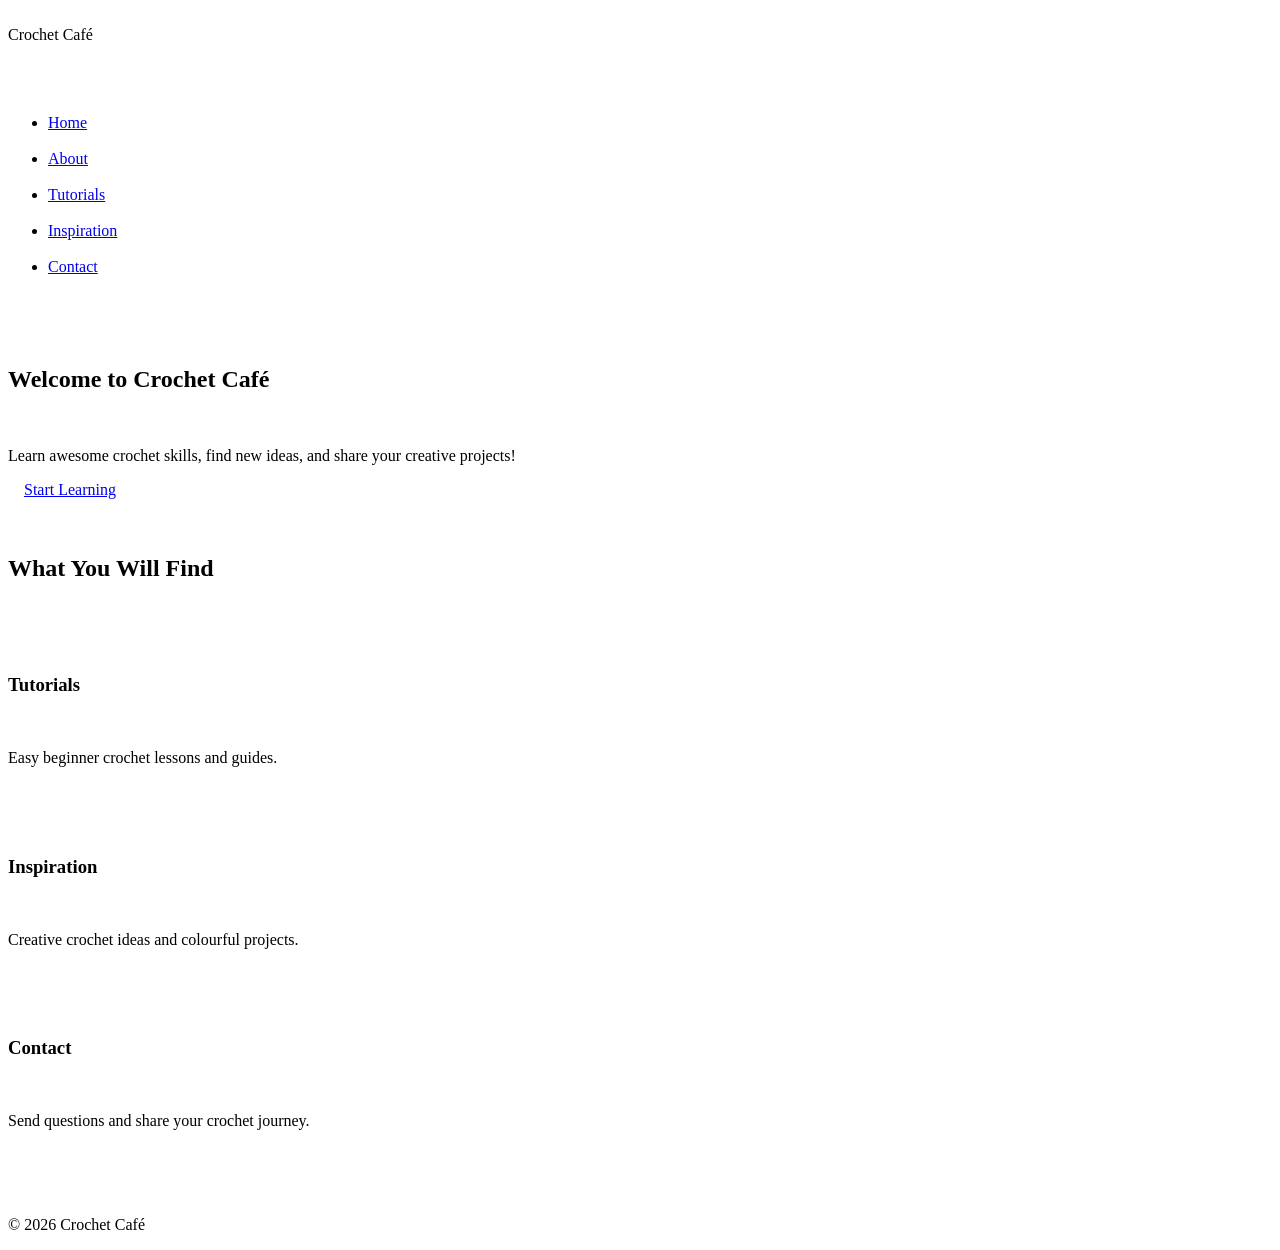
==== index.html @ 3f3b4697 "Update index.html" ====
<!DOCTYPE html>
<html lang="en">
<head>
<meta charset="UTF-8">
  <meta name="viewport" content="width=device-width, initial-scale=1.0">
<title>Crochet Café - Home</title>
<link rel="stylesheet" href="css/style.css">
</head>

<body>
<header>
    <div id="logo"> Crochet Café</div>
    <nav>
        <ul class="nav-links">
            <li><a href="index.html">Home</a></li>
            <li><a href="about.html">About</a></li>
            <li><a href="tutorials.html">Tutorials</a></li>
            <li><a href="inspiration.html">Inspiration</a></li>
            <li><a href="contact.html">Contact</a></li>
     </ul>
    </nav>
</header>
<section class="hero-section">
    <h1>Welcome to Crochet Café</h1>
    <p>Learn awesome crochet skills, find new ideas, and share your creative projects!</p>
    <a href="tutorials.html" class="cta-btn">Start Learning</a>
</section>
<section class="main-content">
    <div class="wrapper">
        <h2>What You Will Find</h2>
        <div class="services-grid">
            <div class="box">
                <h3>Tutorials</h3>
                <p>Easy beginner crochet lessons and guides.</p>
            </div>
            <div class="box">
                <h3>Inspiration</h3>
                <p>Creative crochet ideas and colourful projects.</p>
            </div>
            <div class="box">
                <h3>Contact</h3>
                <p>Send questions and share your crochet journey.</p>
 </div>
 </div>
</div>
</section>
<footer>
    <p>&copy; 2026 Crochet Café </p>
</footer>
</body>
</html>
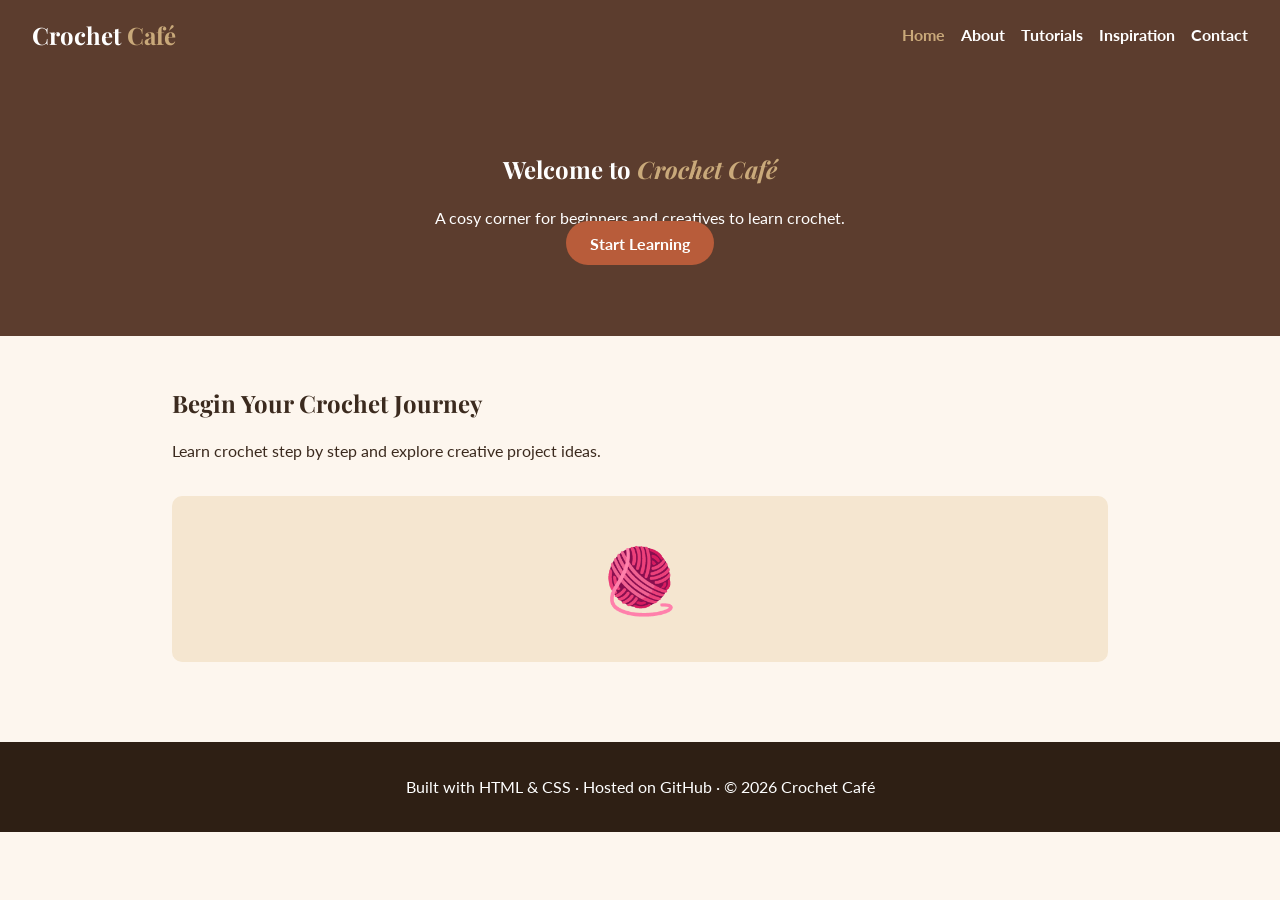
==== commit 4d32877b: "Update index.html" ====
--- a/index.html
+++ b/index.html
@@ -2,52 +2,40 @@
 <html lang="en">
 <head>
 <meta charset="UTF-8">
-  <meta name="viewport" content="width=device-width, initial-scale=1.0">
-<title>Crochet Café - Home</title>
-<link rel="stylesheet" href="css/style.css">
+<meta name="viewport" content="width=device-width, initial-scale=1.0">
+<title>Home - Crochet Café</title>
+<link href="https://fonts.googleapis.com/css2?family=Playfair+Display&family=Lato&display=swap" rel="stylesheet">
+<link rel="stylesheet" href="style.css">
 </head>
+<body>
 
-<body>
-<header>
-    <div id="logo"> Crochet Café</div>
-    <nav>
-        <ul class="nav-links">
-            <li><a href="index.html">Home</a></li>
-            <li><a href="about.html">About</a></li>
-            <li><a href="tutorials.html">Tutorials</a></li>
-            <li><a href="inspiration.html">Inspiration</a></li>
-            <li><a href="contact.html">Contact</a></li>
-     </ul>
-    </nav>
+<nav>
+<h1>Crochet <span>Café</span></h1>
+<ul>
+<li><a href="index.html" class="active">Home</a></li>
+<li><a href="about.html">About</a></li>
+<li><a href="tutorial.html">Tutorials</a></li>
+<li><a href="inspiration.html">Inspiration</a></li>
+<li><a href="contact.html">Contact</a></li>
+</ul>
+</nav>
+
+<header class="hero">
+<h2>Welcome to <em>Crochet Café</em></h2>
+<p>A cosy corner for beginners and creatives to learn crochet.</p>
+<a href="tutorial.html" class="btn">Start Learning</a>
 </header>
-<section class="hero-section">
-    <h1>Welcome to Crochet Café</h1>
-    <p>Learn awesome crochet skills, find new ideas, and share your creative projects!</p>
-    <a href="tutorials.html" class="cta-btn">Start Learning</a>
+
+<section>
+<h2>Begin Your Crochet Journey</h2>
+<p>Learn crochet step by step and explore creative project ideas.</p>
+<aside>🧶</aside>
 </section>
-<section class="main-content">
-    <div class="wrapper">
-        <h2>What You Will Find</h2>
-        <div class="services-grid">
-            <div class="box">
-                <h3>Tutorials</h3>
-                <p>Easy beginner crochet lessons and guides.</p>
-            </div>
-            <div class="box">
-                <h3>Inspiration</h3>
-                <p>Creative crochet ideas and colourful projects.</p>
-            </div>
-            <div class="box">
-                <h3>Contact</h3>
-                <p>Send questions and share your crochet journey.</p>
- </div>
- </div>
-</div>
-</section>
+
 <footer>
-    <p>&copy; 2026 Crochet Café </p>
+<p>Built with HTML & CSS · Hosted on GitHub · © 2026 Crochet Café</p>
 </footer>
+
 </body>
 </html>
 
-
--- a/style.css
+++ b/style.css
@@ -0,0 +1,131 @@
+*{
+box-sizing:border-box;
+margin:0;
+padding:0;
+}
+
+body{
+font-family:'Lato',sans-serif;
+background:#fdf6ee;
+color:#3b2a1e;
+line-height:1.6;
+}
+
+nav{
+background:#5c3d2e;
+display:flex;
+justify-content:space-between;
+align-items:center;
+padding:1rem 2rem;
+position:sticky;
+top:0;
+}
+
+nav h1{
+font-family:'Playfair Display',serif;
+color:#fff;
+}
+
+nav span{
+color:#c9a97a;
+}
+
+nav ul{
+display:flex;
+list-style:none;
+gap:1rem;
+}
+
+nav a{
+text-decoration:none;
+color:white;
+font-weight:bold;
+}
+
+nav a:hover,.active{
+color:#c9a97a;
+}
+
+.hero{
+background:#5c3d2e;
+color:white;
+text-align:center;
+padding:5rem 2rem;
+}
+
+.hero em{
+color:#c9a97a;
+}
+
+section{
+max-width:1000px;
+margin:auto;
+padding:3rem 2rem;
+}
+
+h2{
+font-family:'Playfair Display',serif;
+margin-bottom:1rem;
+}
+
+.grid{
+display:flex;
+flex-wrap:wrap;
+gap:1.5rem;
+margin-top:2rem;
+}
+
+article{
+background:white;
+padding:1.5rem;
+border-radius:10px;
+flex:1;
+min-width:250px;
+}
+
+aside{
+background:#f5e6d0;
+padding:2rem;
+text-align:center;
+font-size:4rem;
+border-radius:10px;
+margin-top:2rem;
+}
+
+.btn,button{
+background:#b85c3a;
+color:white;
+padding:0.8rem 1.5rem;
+border:none;
+border-radius:25px;
+text-decoration:none;
+font-weight:bold;
+cursor:pointer;
+}
+
+.btn:hover,button:hover{
+background:#5c3d2e;
+}
+
+form{
+display:flex;
+flex-direction:column;
+gap:1rem;
+background:#f5e6d0;
+padding:2rem;
+border-radius:10px;
+}
+
+input,textarea,select{
+padding:0.8rem;
+border:1px solid #c9a97a;
+border-radius:5px;
+}
+
+footer{
+background:#2e1f14;
+color:white;
+text-align:center;
+padding:2rem;
+margin-top:2rem;
+}
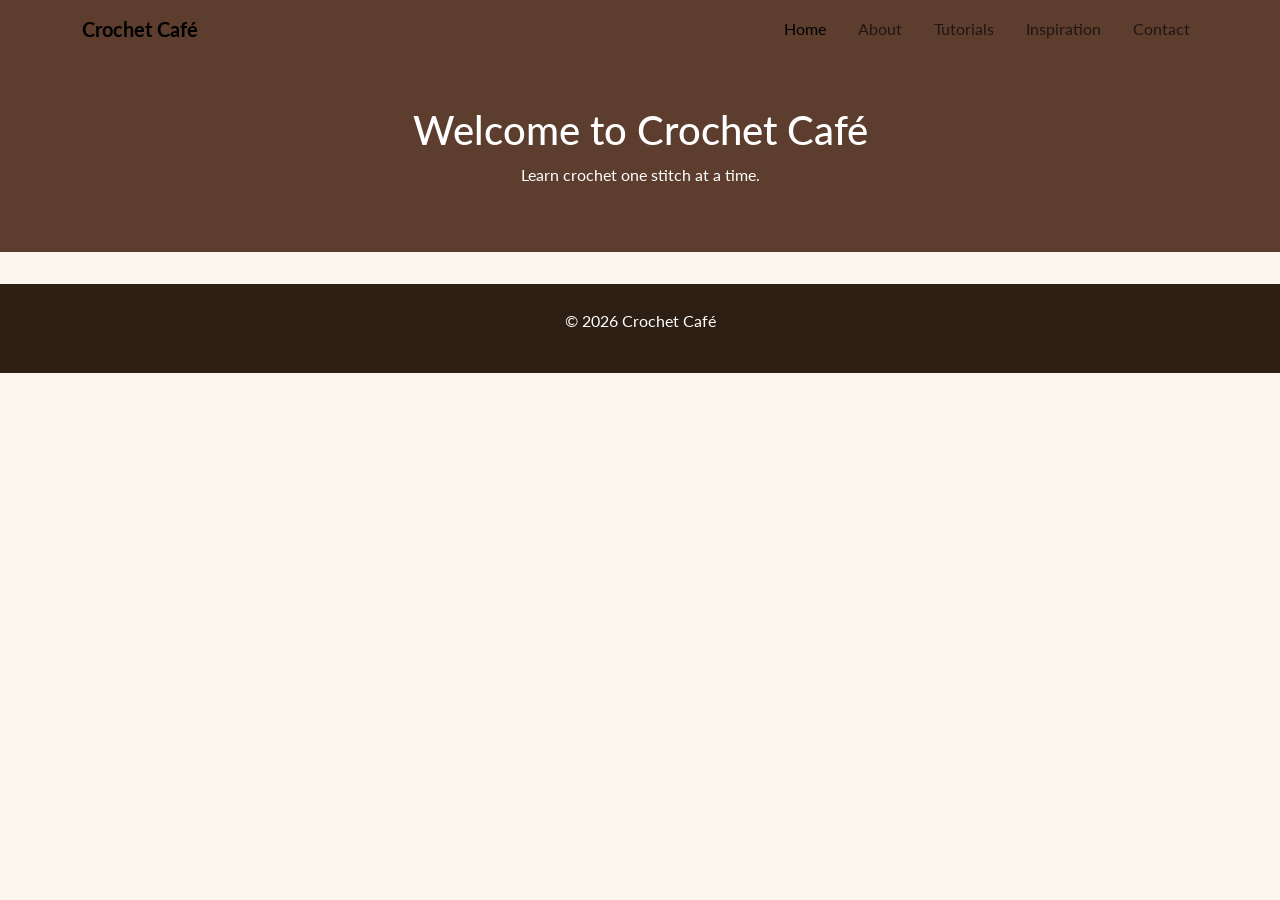
==== commit e7cb22d8: "Update index.html" ====
--- a/index.html
+++ b/index.html
@@ -4,38 +4,41 @@
 <meta charset="UTF-8">
 <meta name="viewport" content="width=device-width, initial-scale=1.0">
 <title>Home - Crochet Café</title>
+<link href="https://cdn.jsdelivr.net/npm/bootstrap@5.3.3/dist/css/bootstrap.min.css" rel="stylesheet">
 <link href="https://fonts.googleapis.com/css2?family=Playfair+Display&family=Lato&display=swap" rel="stylesheet">
 <link rel="stylesheet" href="style.css">
 </head>
 <body>
 
-<nav>
-<h1>Crochet <span>Café</span></h1>
-<ul>
-<li><a href="index.html" class="active">Home</a></li>
-<li><a href="about.html">About</a></li>
-<li><a href="tutorial.html">Tutorials</a></li>
-<li><a href="inspiration.html">Inspiration</a></li>
-<li><a href="contact.html">Contact</a></li>
+<nav class="navbar navbar-expand-lg">
+<div class="container">
+<a class="navbar-brand" href="index.html">Crochet Café</a>
+<button class="navbar-toggler" type="button" data-bs-toggle="collapse" data-bs-target="#menu">
+<span class="navbar-toggler-icon"></span>
+</button>
+<div class="collapse navbar-collapse" id="menu">
+<ul class="navbar-nav ms-auto">
+<li class="nav-item"><a class="nav-link active" href="index.html">Home</a></li>
+<li class="nav-item"><a class="nav-link" href="about.html">About</a></li>
+<li class="nav-item"><a class="nav-link" href="tutorial.html">Tutorials</a></li>
+<li class="nav-item"><a class="nav-link" href="inspiration.html">Inspiration</a></li>
+<li class="nav-item"><a class="nav-link" href="contact.html">Contact</a></li>
 </ul>
+</div>
+</div>
 </nav>
 
-<header class="hero">
-<h2>Welcome to <em>Crochet Café</em></h2>
-<p>A cosy corner for beginners and creatives to learn crochet.</p>
-<a href="tutorial.html" class="btn">Start Learning</a>
+<header class="hero text-center py-5">
+<div class="container">
+<h1>Welcome to Crochet Café</h1>
+<p>Learn crochet one stitch at a time.</p>
+</div>
 </header>
 
-<section>
-<h2>Begin Your Crochet Journey</h2>
-<p>Learn crochet step by step and explore creative project ideas.</p>
-<aside>🧶</aside>
-</section>
-
-<footer>
-<p>Built with HTML & CSS · Hosted on GitHub · © 2026 Crochet Café</p>
+<footer class="text-center py-4">
+<p>© 2026 Crochet Café</p>
 </footer>
 
+<script src="https://cdn.jsdelivr.net/npm/bootstrap@5.3.3/dist/js/bootstrap.bundle.min.js"></script>
 </body>
 </html>
-
